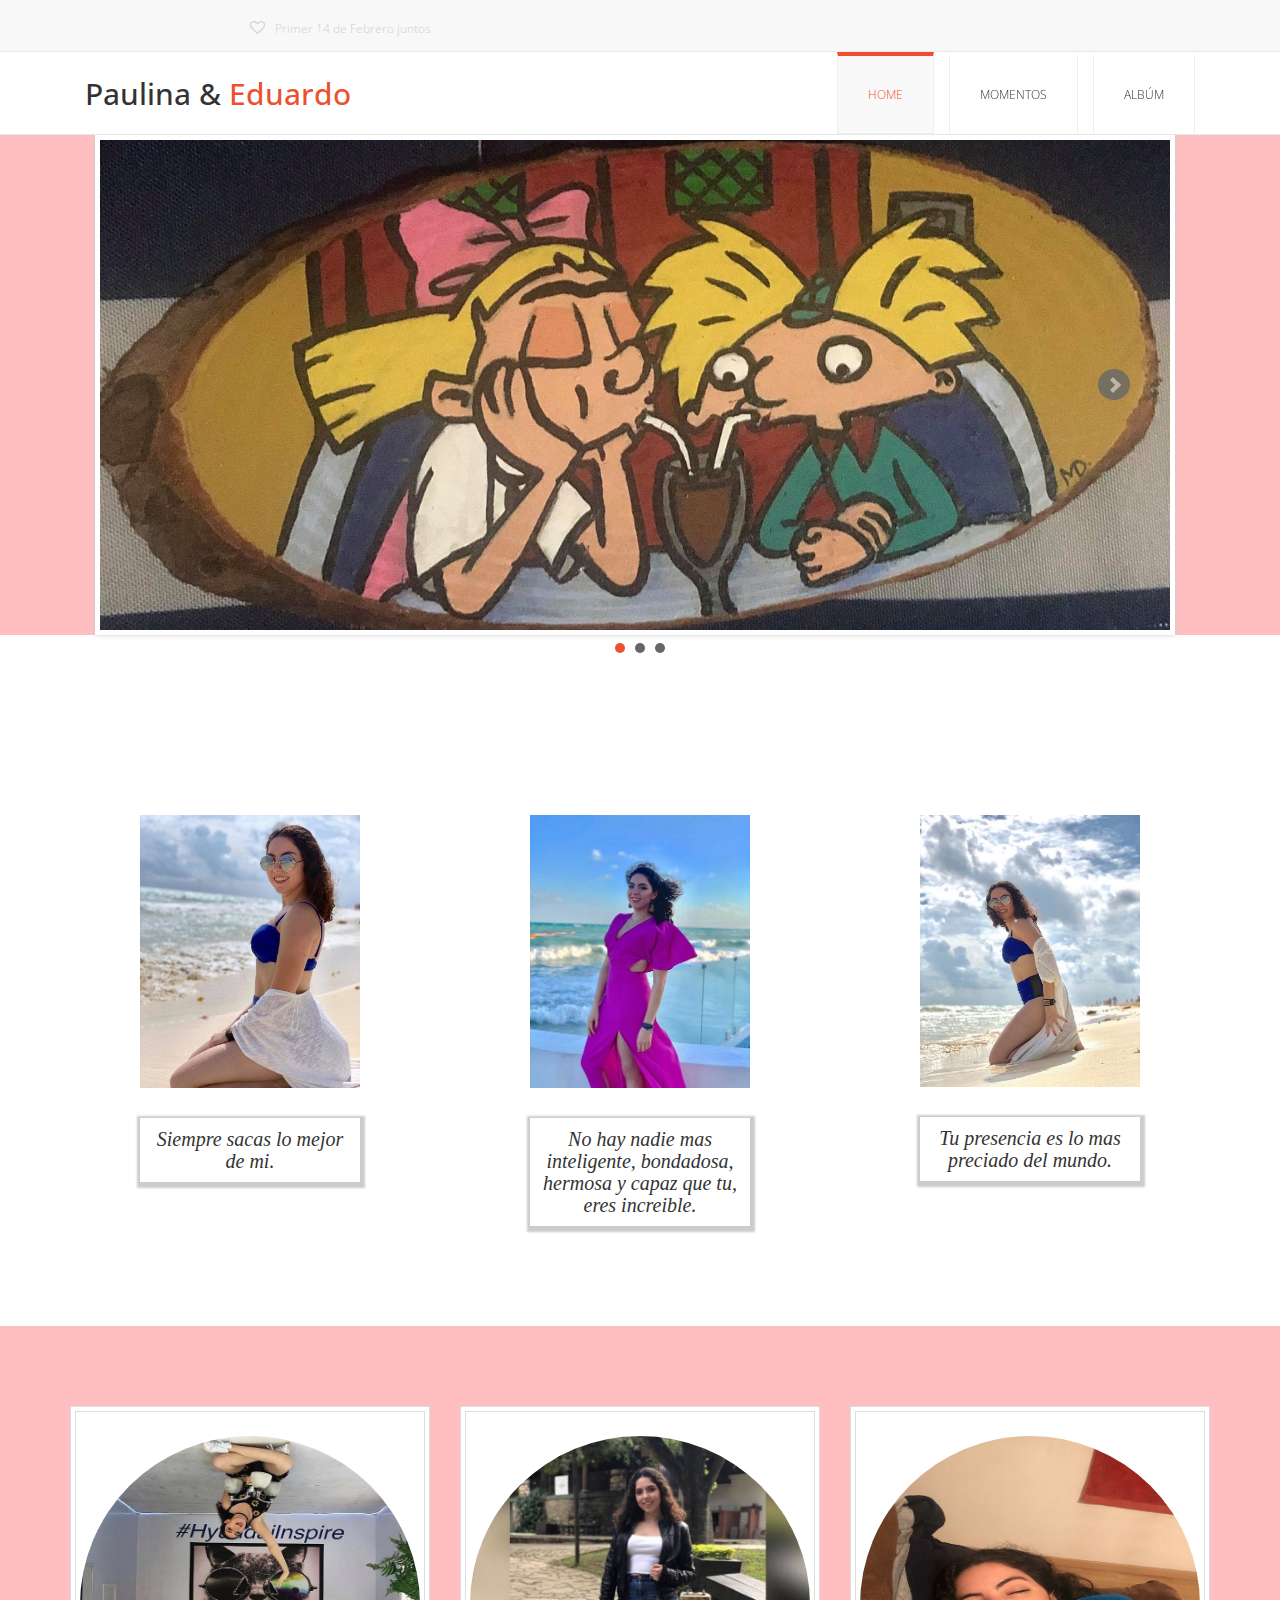
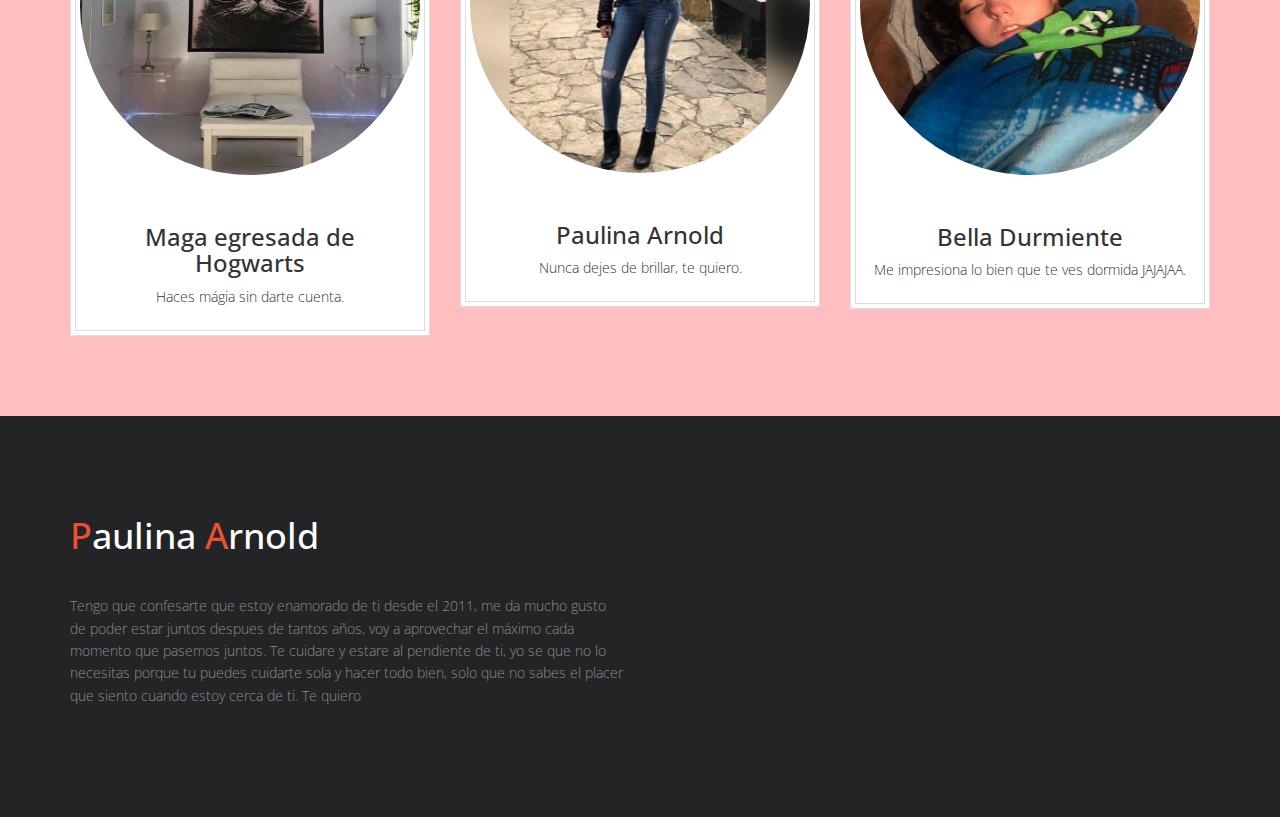
==== index.html @ 7b1d1369 "commited" ====
<!DOCTYPE html>
<html lang="en">

<head>
  <meta charset="utf-8">
  <meta http-equiv="X-UA-Compatible" content="IE=edge">
  <meta name="viewport" content="width=device-width, initial-scale=1">
  <title>Home</title>

  <!-- Bootstrap -->
  <link href="css/bootstrap.min.css" rel="stylesheet">
  <link rel="stylesheet" href="css/font-awesome.min.css">
  <link rel="stylesheet" href="css/jquery.bxslider.css">
  <link rel="stylesheet" type="text/css" href="css/isotope.css" media="screen" />
  <link rel="stylesheet" href="css/animate.css">
  <link rel="stylesheet" href="js/fancybox/jquery.fancybox.css" type="text/css" media="screen" />
  <link href="css/style.css" rel="stylesheet">
</head>

<body>
  <header>
    <nav div class="navbar navbar-default navbar-static-top" role="navigation">
      <div class="container">
        <ul class="social-network">
        
        </ul>
        <ul class="info">
        <br>
          <li><a href="#"><i class="fa fa-heart-o fa-3x"></i>Primer 14 de Febrero juntos</a></li>
        </ul>
      </div>
    </nav>

    <nav class="navbar navbar-default navbar-static-top" role="navigation">
      <div class="navigation">
        <div class="container">
          <div class="navbar-header">
            <div class="navbar-brand">
              <a href="index.html"><h1>Paulina &<span> Eduardo</span></h1></a>
            </div>
          </div>

          <div class="navbar-collapse collapse">
            <div class="menu">
              <ul class="nav nav-tabs" role="tablist">
                <li role="presentation"><a href="index.html" class="active">Home</a></li>
                <li role="presentation"><a href="momentos.html">Momentos</a></li>
                <li role="presentation"><a href="album.html">Albúm</a></li>
              </ul>
            </div>
          </div>
        </div>
      </div>
    </nav>
  </header>

  <div style="background-color: #FFBFC1">
    <div class="slider">
      <div class="img-responsive">
        <ul class="bxslider">
          <li><img src="PAULINA2019/29.jpg" alt="" height="500px" width="70%" /></li>
          <li><img src="PAULINA2019/23.jpg" alt="" height="500px" width="70%" /></li>
          <li><img src="PAULINA2019/5.jpg" alt="" height="500px" width="70%"/></li>
        </ul>
      </div>
    </div>
  </div>

  <div class="container">
    <div class="row">
      <div class="col-md-4">
        <div class="wow bounceIn" data-wow-offset="0" data-wow-delay="0.5s">
          <div class="align-center">
            <div class="icon">
              <img src="PAULINA2019/14.jpg" height="100%" width="100%">
            </div>
            <h4 style="font-family: times; font-size: 20px; font-style: italic;">
              Siempre sacas lo mejor de mi.
            </h4>
          </div>
        </div>
      </div>
      <div class="col-md-4">
        <div class="wow bounceIn" data-wow-offset="0" data-wow-delay="1.0s">
          <div class="align-center">
            <div class="icon">
              <img src="PAULINA2019/13.jpg" height="100%" width="100%">
            </div>
            <h4 style="font-family: times; font-size: 20px; font-style: italic;">
              No hay nadie mas inteligente, bondadosa, hermosa y capaz que tu, eres increible.
            </h4>
          </div>
        </div>
      </div>
      <div class="col-md-4">
        <div class="wow bounceIn" data-wow-offset="0" data-wow-delay="1.5s">
          <div class="align-center">
            <div class="icon">
              <img src="PAULINA2019/9.jpg" height="100%" width="100%">
            </div>
            <h4 style="font-family: times; font-size: 20px; font-style: italic;">
              Tu presencia es lo mas preciado del mundo.
            </h4>
          </div>
        </div>
      </div>
    </div>
  </div>


  <div class="box"  style="background-color: #FFBFC1">
    <div class="container">
      <div class="row">
        <div class="col-md-4">
          <div class="thumbnail">
            <div class="img-thumbnail">
              <img src="PAULINA2019/27.jpg" alt="" height="100%" width="100%">
              <div class="caption">
                <h3>Maga egresada de Hogwarts</h3>
                <p>Haces mágia sin darte cuenta.</p>
              </div>
            </div>
          </div>
        </div>
        <div class="col-md-4">
          <div class="thumbnail">
            <div class="img-thumbnail">
              <img src="PAULINA2019/25.jpg" alt="" height="100%" width="100%">
              <div class="caption">
                <h3>Paulina Arnold</h3>
                <p>Nunca dejes de brillar, te quiero.</p>
              </div>
            </div>
          </div>
        </div>
        <div class="col-md-4">
          <div class="thumbnail">
            <div class="img-thumbnail">
              <img src="PAULINA2019/31.jpg" alt="" height="100%" width="100%">
              <div class="caption">
                <h3>Bella Durmiente</h3>
                <p>Me impresiona lo bien que te ves dormida JAJAJAA.</p>
              </div>
            </div>
          </div>
        </div>
      </div>
    </div>
  </div>

  <footer>
    <div class="inner-footer">
      <div class="container">
        <div class="row">
          <div class="col-md-6 f-about">
            <a href="index.html"><h1><span>P</span>aulina <span>A</span>rnold</h1></a>
            <p>Tengo que confesarte que estoy enamorado de ti desde el 2011, me da mucho gusto de poder estar juntos despues
            de tantos años, voy a aprovechar el máximo cada momento que pasemos juntos. Te cuidare y estare al pendiente de ti,
            yo se que no lo necesitas porque tu puedes cuidarte sola y hacer todo bien, solo que no sabes el placer que siento
            cuando estoy cerca de ti. Te quiero</p>
          </div>
        </div>
      </div>
    </div>
  </footer>


  <!-- jQuery (necessary for Bootstrap's JavaScript plugins) -->
  <script src="js/jquery-2.1.1.min.js"></script>
  <!-- Include all compiled plugins (below), or include individual files as needed -->
  <script src="js/bootstrap.min.js"></script>
  <script src="js/wow.min.js"></script>
  <script src="js/fancybox/jquery.fancybox.pack.js"></script>
  <script src="js/jquery.easing.1.3.js"></script>
  <script src="js/jquery.bxslider.min.js"></script>
  <script src="js/functions.js"></script>
  <script>
    wow = new WOW({}).init();
  </script>

</body>

</html>
---- css/isotope.css ----
/* Start: Recommended Isotope styles */

/**** Isotope Filtering ****/

.isotope-item {
  z-index: 2;
}

.isotope-hidden.isotope-item {
  pointer-events: none;
  z-index: 1;
}

/**** Isotope CSS3 transitions ****/

.isotope,
.isotope .isotope-item {
  -webkit-transition-duration: 0.8s;
     -moz-transition-duration: 0.8s;
      -ms-transition-duration: 0.8s;
       -o-transition-duration: 0.8s;
          transition-duration: 0.8s;
}

.isotope {
  -webkit-transition-property: height, width;
     -moz-transition-property: height, width;
      -ms-transition-property: height, width;
       -o-transition-property: height, width;
          transition-property: height, width;
}

.isotope .isotope-item {
  -webkit-transition-property: -webkit-transform, opacity;
     -moz-transition-property:    -moz-transform, opacity;
      -ms-transition-property:     -ms-transform, opacity;
       -o-transition-property:         top, left, opacity;
          transition-property:         transform, opacity;
}

/**** disabling Isotope CSS3 transitions ****/

.isotope.no-transition,
.isotope.no-transition .isotope-item,
.isotope .isotope-item.no-transition {
  -webkit-transition-duration: 0s;
     -moz-transition-duration: 0s;
      -ms-transition-duration: 0s;
       -o-transition-duration: 0s;
          transition-duration: 0s;
}

/* End: Recommended Isotope styles */



/* disable CSS transitions for containers with infinite scrolling*/
.isotope.infinite-scrolling {
  -webkit-transition: none;
     -moz-transition: none;
      -ms-transition: none;
       -o-transition: none;
          transition: none;
}



/**** Isotope styles ****/

/* required for containers to inherit vertical size from window */
/*html,
body {
  height: 100%;
}*/

#container {
  border: 1px solid #666;
  padding: 5px;
  margin-bottom: 20px;
}

.element {
  width: 110px;
  height: 110px;
  margin: 5px;
  float: left;
  overflow: hidden;
  position: relative;
  background: #888;
  color: #222;
  -webkit-border-top-right-radius: 1.2em;
      -moz-border-radius-topright: 1.2em;
          border-top-right-radius: 1.2em;
}

.element.alkali          { background: #F00; background: hsl(   0, 100%, 50%); }
.element.alkaline-earth  { background: #F80; background: hsl(  36, 100%, 50%); }
.element.lanthanoid      { background: #FF0; background: hsl(  72, 100%, 50%); }
.element.actinoid        { background: #0F0; background: hsl( 108, 100%, 50%); }
.element.transition      { background: #0F8; background: hsl( 144, 100%, 50%); }
.element.post-transition { background: #0FF; background: hsl( 180, 100%, 50%); }
.element.metalloid       { background: #08F; background: hsl( 216, 100%, 50%); }
.element.other.nonmetal  { background: #00F; background: hsl( 252, 100%, 50%); }
.element.halogen         { background: #F0F; background: hsl( 288, 100%, 50%); }
.element.noble-gas       { background: #F08; background: hsl( 324, 100%, 50%); }


.element * {
  position: absolute;
  margin: 0;
}

.element .symbol {
  left: 0.2em;
  top: 0.4em;
  font-size: 3.8em;
  line-height: 1.0em;
  color: #FFF;
}
.element.large .symbol {
  font-size: 4.5em;
}

.element.fake .symbol {
  color: #000;
}

.element .name {
  left: 0.5em;
  bottom: 1.6em;
  font-size: 1.05em;
}

.element .weight {
  font-size: 0.9em;
  left: 0.5em;
  bottom: 0.5em;
}

.element .number {
  font-size: 1.25em;
  font-weight: bold;
  color: hsla(0,0%,0%,.5);
  right: 0.5em;
  top: 0.5em;
}

.variable-sizes .element.width2 { width: 230px; }

.variable-sizes .element.height2 { height: 230px; }

.variable-sizes .element.width2.height2 {
  font-size: 2.0em;
}

.element.large,
.variable-sizes .element.large,
.variable-sizes .element.large.width2.height2 {
  font-size: 3.0em;
  width: 350px;
  height: 350px;
  z-index: 100;
}

.clickable .element:hover {
  cursor: pointer;
}

.clickable .element:hover h3 {
  text-shadow:
    0 0 10px white,
    0 0 10px white
  ;
}

.clickable .element:hover h2 {
  color: white;
}
---- css/style.css ----
/*
    Theme Name: Dewi
    Theme URL: https://bootstrapmade.com/dewi-free-multi-purpose-html-template/
    Author: BootstrapMade
    Author URL: https://bootstrapmade.com
*/
/* ==== Google font ==== */
@import url(https://fonts.googleapis.com/css?family=Open+Sans:400,300,700,600);

@import url('font-awesome.css');
/* ==== overwrite bootstrap standard ==== */
@import url('overwrite.css');
@import url('animate.css');



body {
	font-family:'Open Sans', Arial, sans-serif;
	font-size:14px;
	font-weight:300;
	line-height:1.6em;
	color:#333;
	background-color:#fff;
}

hi,h2,h3,h4,h5,h6 {
	color:#333;
	line-height:1.1em;
}

p {
	color:#333;
}
a {
    text-decoration:none;
    transition: all 0.1s ease-in-out;
    -moz-transition: all 0.1s ease-in-out;
    -webkit-transition: all 0.1s ease-in-out;
    -o-transition: all 0.1s ease-in-out;
    outline: none;
	color:#333;
}
a:hover {
  text-decoration: none;
  color:#eee;	
}

ul.social-network {
	font-size: 16px;
	list-style:none;
	margin-top:10px;
	padding:10px;
	transition: all 0.3s ease-in-out;
  -moz-transition: all 0.3s ease-in-out;
  -webkit-transition: all 0.3s ease-in-out;
  -o-transition: all 0.3s ease-in-out;
}

ul.social-network li {
	display:inline;
	margin: 0 5px;	
}
ul.social-network li a {	
	color:#d0d0d0;
	
}
.social-network li:hover .fa-twitter {
  color: #00abf0;
}
.social-network li:hover .fa-facebook {
  color: #39579a;
}
.social-network li:hover .fa-google-plus {
  color: #eb8984;
}
.social-network li:hover .fa-pinterest {
  color: #c9171e;
  
}
.social-network li:hover .fa-linkedin {
  color: #0077b5;
  
}
.info {
  float: left;
  margin-top: -45px;
   margin-left: 110px;
}

.info li {
  display: inline-block;
  margin-left: 30px;
}

.info i {
  color: #d0d0d0;
  font-size: 15px;
  margin-right: 10px;
}

.info a {
  color: #d0d0d0;
  font-size: 12px; 
}

.info a:hover {
  color: #ED502E;
}

.info p {
  color: #d0d0d0;
  font-size: 12px;
  margin: 0;
}

/*===========================
  Menu and Navigation
============================ */
.navigation  {
  background-color:#fff;
  padding:0;

}

.navbar-brand h1 {
	margin-top:-10px;
	float: left;	
	font-size: 30px;	
	color:#333;	
	
}
.navbar-brand h1 span {
	color: #ED502E;
}

.menu {
	font-size:12px;
	float:right;
	text-transform:uppercase;
	font-weight:300;	
}

.menu ul.nav-tabs li {
	color:#000;	
}

.nav-tabs {
  border-bottom: 0;
}
.nav-tabs > li {
  float: left;
  margin-bottom: 0;
}
.nav-tabs > li > a {	
	margin-top:-20px;
	margin-right:15px;
	line-height: 1.42857143;
	border-color: #fff #eee #fff;
	border-top: 4px solid transparent;
	border-radius:0;
	color:#333;
	padding:30px;
}

.nav-tabs > li > a:hover {	
  border-color: #ED502E #eee #eee;
  color: #ED502E;
  border-radius:0;
  background-color:#f9f9f9; 
  transition: all 0.3s ease-in-out;
  -moz-transition: all 0.3s ease-in-out;
  -webkit-transition: all 0.3s ease-in-out;
  -o-transition: all 0.3s ease-in-out;
}
.nav-tabs > li > a.active {
	border-color: #ED502E #eee #eee;
  color: #ED502E;
  border-radius:0;
  background-color:#f9f9f9; 
  transition: all 0.3s ease-in-out;
  -moz-transition: all 0.3s ease-in-out;
  -webkit-transition: all 0.3s ease-in-out;
  -o-transition: all 0.3s ease-in-out;
}
.slider {
	margin-top:-20px;
	margin-left:100px;
	margin-right:100px;
}

.slider img {
    width: 100%;
}

.align-center {
	text-align:center;
	background-color:#fff;
	color:#000;
	padding:70px;
	margin-top:20px;
	margin-bottom:20px;	
}
.align-center  h4 {
	padding:10px;
	-webkit-box-shadow: 1px 2px 2px 4px rgba(204,204,204,1);
-moz-box-shadow: 1px 2px 2px 4px rgba(204,204,204,1);
box-shadow: 1px 2px 2px 4px rgba(204,204,204,1);
}
.align-center  p {
	margin-top:10px;
	margin-bottom:30px;
}
.align-center:hover {
	-webkit-box-shadow: 1px 2px 2px 4px rgba(204,204,204,1);
-moz-box-shadow: 1px 2px 2px 4px rgba(204,204,204,1);
box-shadow: 1px 2px 2px 4px rgba(204,204,204,1);
}
.icon {
	margin-top:30px;
	margin-bottom:30px;
	color:#ED502E;
}

.ficon i {
	color:#ED502E;
}
.ficon a {
	color:#333;
}
.ficon a:hover {
	color:#eee;
}
.btn {
	color:#333;
  display: inline-block;
  padding: 10px 20px;
  margin-bottom: 0;
  font-size: 14px;
  font-weight: normal;
  line-height: 1.42857143;
  text-align: center;
  white-space: nowrap;
  vertical-align: middle;
  -ms-touch-action: manipulation;
      touch-action: manipulation;
  cursor: pointer;
  -webkit-user-select: none;
     -moz-user-select: none;
      -ms-user-select: none;
          user-select: none;
  background-image: none;
  border: 1px solid transparent;
  border-radius: 0;
}

.btn:hover {
  color: #fff;
  text-decoration: none;
  background-color: #ED502E;
  transition: all 0.3s ease-in-out;
  -moz-transition: all 0.3s ease-in-out;
  -webkit-transition: all 0.3s ease-in-out;
  -o-transition: all 0.3s ease-in-out;
}

.btn-default {
  color: #fff;
  background-color: #fff;
  border-color: #ccc;
}

.thumbnail {
  display: block;
  padding: 4px;
  margin-bottom: 20px;
  line-height: 1.42857143;
  background-color: #fff;
  border: 1px solid #ddd;
  border-radius: 0;
  text-align:center;
  -webkit-transition: border .2s ease-in-out;
       -o-transition: border .2s ease-in-out;
          transition: border .2s ease-in-out;
}
.img-thumbnail {
  display: inline-block;
  max-width: 100%;
  height: auto;
  padding: 4px;
  line-height: 1.42857143;
  background-color: #fff;
  border: 1px solid #ddd;
  border-radius: 0;
  -webkit-transition: all .2s ease-in-out;
       -o-transition: all .2s ease-in-out;
          transition: all .2s ease-in-out;
}
.img-thumbnail img {
	margin-top:20px;
	margin-bottom:20px;	
	border-radius:50%
}

.box {	
	background-color:#f9f9f9;
	padding-top:80px;
	padding-bottom:60px;
	
}
.caption {
	text-align:center;
}
.caption a {
	margin-top:20px;
	margin-bottom:20px;
	color:#333;
}

.jumbotron {
	text-align:center;
	margin-bottom:-5px;	
	background-color:#fff;	
}
.jumbotron p {
	margin-top:30px;
}
.jumbotron span{
	color:#ED502E;
}
.jumbotron .btn-primary {
  color: #fff;
  border-color: #ccc;
  font-size:16px;
  text-transform:uppercase;
  margin-top:20px;
  background-color:#ED502E;
}
.jumbotron .btn-primary:hover {
  color:#333;
  background-color:#f9f9f9;
}

.jumbotron h2 {
	margin-top:-68px;
	margin-bottom:-60px;
   color:#ED502E;
   background-color:#e9e9e9;
   padding: 50px;
   padding-bottom:70px;
   font-size:40px;
  
}
/*===========================
  Services
============================ */

.our-services {	
	padding-top:50px;
	padding-bottom:50px;
	background-color:#f9f9f9;
}
.services  {
	text-align:center;	
}
.services p {
	margin-bottom:30px;
	margin-top:30px;
	color:#090909;
}
.icons i {
	padding:50px;
	border-radius:50%;
	color:#ED502E;
	background-color:#fff;
	border-color:#ccc;
	margin-top:30px;
	margin-bottom:30px;
	box-shadow: 0 0 0 8px rgba(255,255,255,1);
	-webkit-transition: background 0.2s, color 0.2s;
	-moz-transition: background 0.2s, color 0.2s;
	transition: background 0.2s, color 0.2s;
}
.icons i:hover {
	background-color:#ED502E;
	color: #fff;
}

/*===========================
  Blog
============================ */
.blog {
	padding-top:30px;
	padding-bottom:50px;
	background-color:#f9f9f9;
}
.page-header h5 {
	margin-bottom:30px;
}

.page-header p {
	margin-top:10px;
}
.blog .ficon {
	text-align:center;
	margin-bottom:30px;
	margin-top:20px;
	
}
.blog .ficon a:hover {
	color:#ED502E;
}
.recents {
	margin-top:110px;
	
}
.recent-post ul.recent {
	list-style:none;
	margin:0;
	margin-left: 0;
	padding-left:0;
	
}
.recent-post ul.recent li {
	margin:0 5px 15px 0;
	
}
.recent-post ul.recent li a {
	background:#eee;
	color:#333;
	padding:5px 10px;
}
.recent-post ul.recent li a:hover {
	text-decoration:none;
	color:#fff;
	background-color:#ED502E;
}
.pager li > a:hover,
.pager li > a:focus {
  text-decoration: none;
  background-color: #ED502E;
}
.list-group-item {
  position: relative;
  display: block;
  padding: 10px 15px;
  background-color: #fff;
  border: 1px solid #eee;
  color:#333;
}
.list-group-item a:hover {
  color:#ED502E;
  margin-left:5px;
}
.list-group-item > .badge {
  float: right;
  border-radius:0;
  background-color:#fff;
  color:#333;
}

/*===========================
  Portfolio
============================ */
#section-works {
	margin-top:-5px;
	margin-bottom:50px;
	background-color:#f9f9f9;
	padding-top:50px;
	padding-bottom:50px;
}

nav#filter a {
	background-color: #fff;
	color:#333;
}
nav#filter a:hover, nav#filter a.current {
	background-color: #ED502E;
	color:#fff;
}

/* ------- */

.isotopeWrapper article{
    margin-bottom: 30px;
}

#portfolio img  {
	width:100%;
	
}

#portfolio article p {
	margin-bottom:1.45em;/*set next row on the baseline*/
}
nav#filter {
	margin-bottom:1.5em;
}

nav#filter li {
	display:inline-block;
	margin:0 0 0 5px;
}
nav#filter a {
	padding: 4px 12px;
	line-height: 20px;
	text-decoration: none;
}


.portfolio-items article img {width:100%;} 

.portfolio-item {
	display: block;
	position: relative;
	-webkit-transition: all 0.2s ease-in-out;
	-moz-transition: all 0.2s ease-in-out;
	-o-transition: all 0.2s ease-in-out;
	transition: all 0.2s ease-in-out;
}
.portfolio-item img {
	-webkit-transition: all 300ms linear;
	-moz-transition: all 300ms linear;
	-o-transition: all 300ms linear;
	-ms-transition: all 300ms linear;
	transition: all 300ms linear;
	background: #fff;
	opacity:0.5;	
}

.portfolio-item .portfolio-desc {
    display: block;
    opacity: 0;
    position: absolute;
    width: 100%;
	left: 0;
	top: 0;
	color: rgba(220, 220, 220, 0.7);
}
.portfolio-item:hover .portfolio-desc {
	padding-top: 20%;
	height: 100%;
    transition: all 200ms ease-in-out 0s;
	opacity: 1;
}

.portfolio-item .portfolio-desc a {
	color: #ED502E;
}
.portfolio-item .portfolio-desc a:hover {
	/*text-shadow: 2px 2px 1px rgba(0, 0, 0, 0.7);*/
	text-decoration: none;
}
.portfolio-item .portfolio-desc .folio-info {
	top:-20px;	
	padding: 30px;
	height: 0;
    opacity: 0;
    position: relative;
}
.portfolio-item:hover .folio-info{
	height: 100%;
    opacity: 0.8;
    transition: all 500ms ease-in-out 0s;
	top:-10px;
}


.portfolio-item .portfolio-desc .folio-info h5 {
	text-transform: uppercase;
	
}
.portfolio-item .portfolio-desc .folio-info p {
	
	font-size: 12px;
}
/* --- contact-area --- */
.contact-area  {
	margin-top:60px;
	margin-bottom:30px;
}

button.btn-default {
	margin-top:10px;
	margin-bottom:30px;
	background-color:#fff;
	color:#333;
}
button.btn-default:hover {
	background-color:#ED502E;
	color:#fff;
}
textarea.form-control {
	border-radius:0;

}

.validation {
    color: red;
    display:none;
    margin: 0 0 20px;
    font-weight:400;
    font-size:13px;
}

#sendmessage {
    color: green;
    border:1px solid green;
    display:none;
    text-align:center;
    padding:15px;
    font-weight:600;
    margin-bottom:15px;
}

#errormessage {
    color: red;
    display:none;
    border:1px solid red;
    text-align:center;
    padding:15px;
    font-weight:600;
    margin-bottom:15px;
}

#sendmessage.show, #errormessage.show, .show {
	display:block;
}


/* --- Map --- */
.map{
	position:relative;
	margin-top:18px;	
}

/* google map */
#google-map{
    position:relative;
    height: 400px;
}

/*=========================
  Footer
 ================= */

footer {
  background: #232425;
}

.inner-footer {
  padding: 100px 0;
}
.inner-footer  ul li,a  {
	 list-style:none;
}
.widgetheading {
  font-size: 24px;
  color: #fff;
  font-weight: 100;
  margin-top: 0;
  margin-bottom: 40px;
  
}
.f-about a h1 {
	margin-top: 0;
	margin-bottom: 40px;
	color: #fff;
	
}
.f-about a h1 span {
	color: #ED502E;
	
}
.f-about p {
  font-size: 14px;
  color: #8a8d94;
}
.l-posts h3 {
	margin-left:40px;
}
.l-posts li a {
  font-size: 14px;
  color: #8a8d94;
  margin: 0;
  font-weight: 300;
  border-bottom: 1px solid #2c2d2e;
  padding-bottom: 10px;
  margin-bottom: 10px;
  display: block;
}

.l-posts li a:hover  {
  color: #fff;
}

.f-contact p {
  font-size: 14px;
  color: #8a8d94;
  margin: 0;
  
  font-weight: 300;
  margin-bottom: 15px;
}

.f-contact i {
  color: #56595f;
  font-size: 16px;
  margin-right: 10px;
}

.f-contact a:hover p{
  color: #fff;
}
.last-div {
    background: #1f2021;
    padding: 20px 0;
    position: relative;
}

.copyright {
    font-size: 14px;
    color: #8a8d94;
    margin: 0;
    
    font-weight: 300;
    float: left;
}
.copyright a{
    color: #8a8d94;
}
.copyright a:hover {
    text-decoration: underline;
    color: #ED502E;
}

.foot-nav {
    float: right;
	margin-right:20px;
}

.foot-nav li {
    display: inline;
	margin-right:20px;
}

.foot-nav li:after {
    content: "";
    padding-left: 7px;
    margin-right: 7px;
}

.foot-nav li:last-child:after {
	display: none;
}

.foot-nav a {
	font-size: 14px;
	color: #8a8d94;
	margin: 0;
	font-weight: 300;
}

.foot-nav a:hover {
    color: #ED502E;
}

a.scrollup{
    color:#fff;
	height:40px;
	width:40px;
	font-size:22px;
	line-height:40px;
	text-align:center;
	text-decoration:none;
	position:fixed;
	bottom:20px;
	right:40px;	
	opacity:0,5;
	border-radius:50%;
	z-index:999;
}
a.scrollup:hover{
	opacity:1;
	background-color:#ED502E;
	color:#fff;;	
}


/* ========================================
Media queries
========================================= */
/* Small devices (tablets, 768px and up) */

@media (min-width: @screen-sm-min) { 

	.img-thumbnail img {
		margin-right:30px;
		
	}






 }
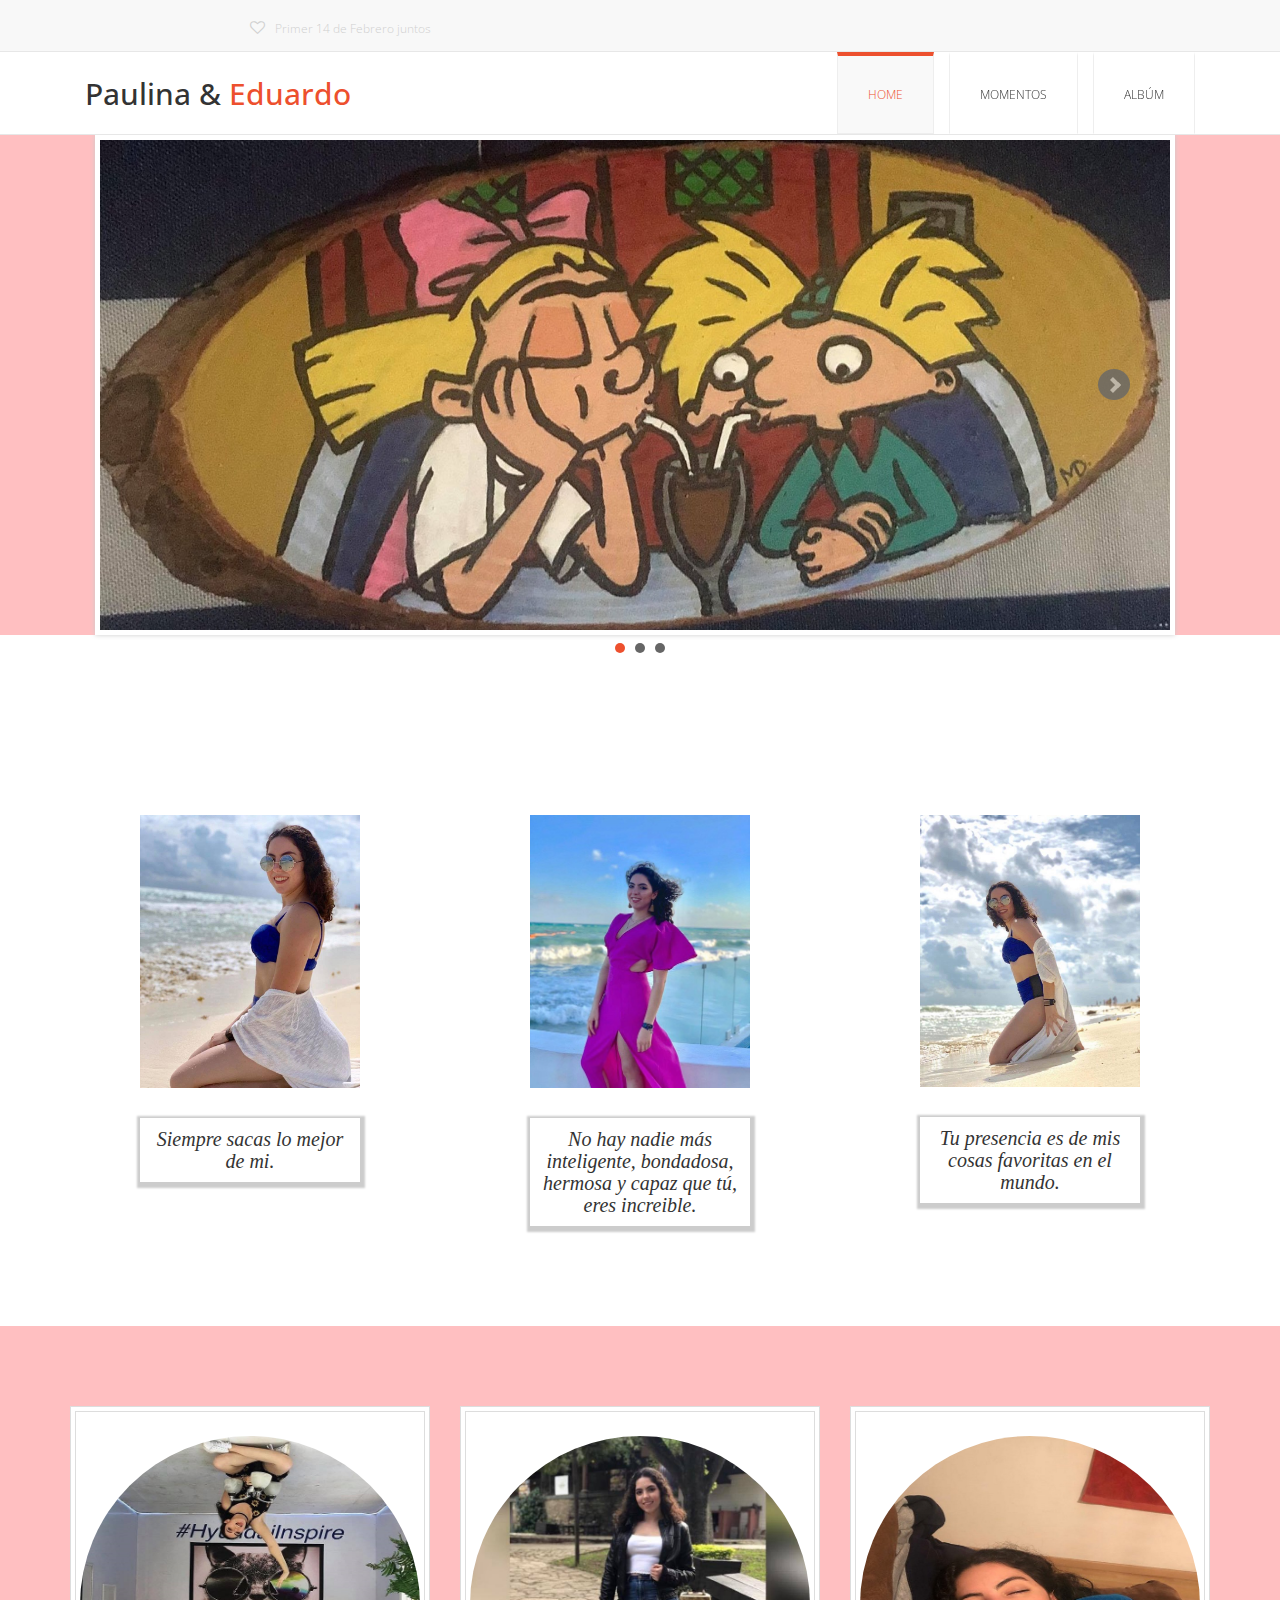
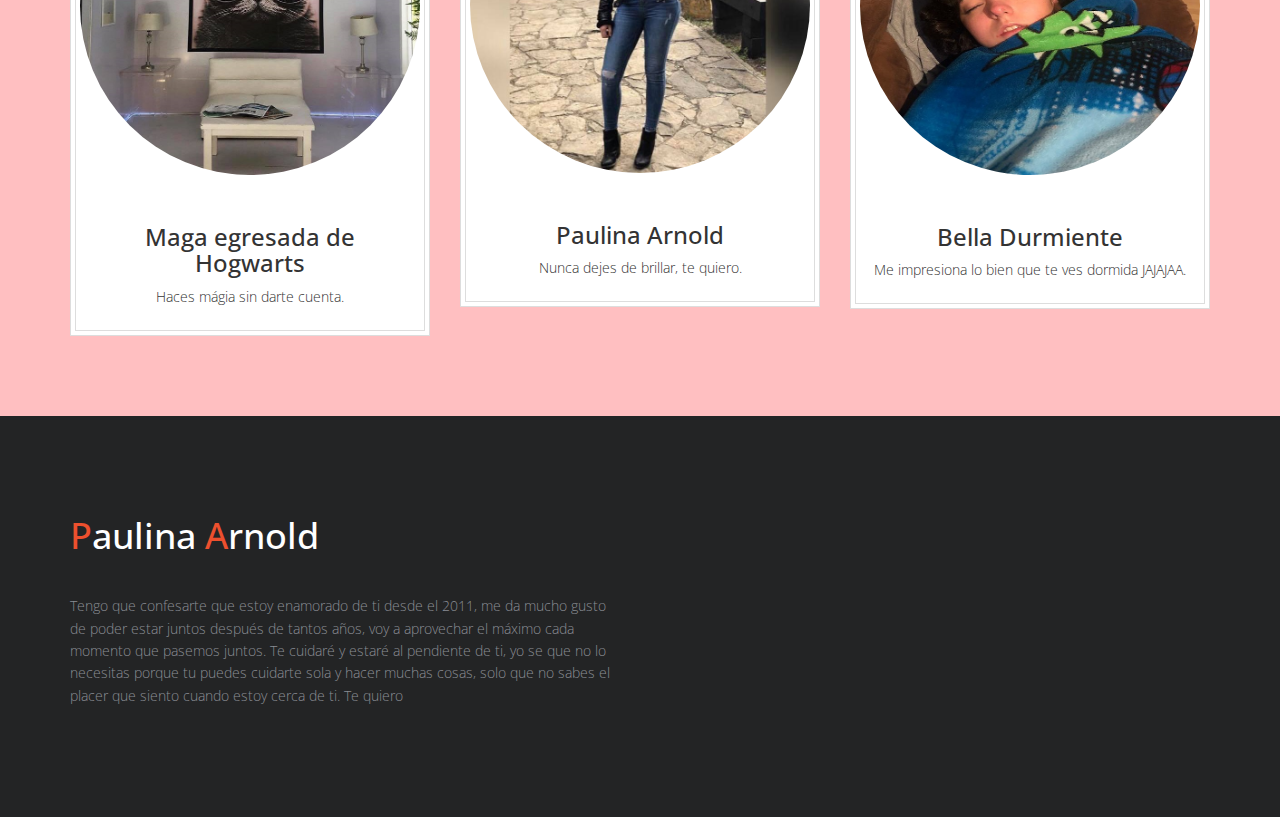
==== commit dbe1f4e6: "e" ====
--- a/index.html
+++ b/index.html
@@ -87,7 +87,7 @@
               <img src="PAULINA2019/13.jpg" height="100%" width="100%">
             </div>
             <h4 style="font-family: times; font-size: 20px; font-style: italic;">
-              No hay nadie mas inteligente, bondadosa, hermosa y capaz que tu, eres increible.
+              No hay nadie más inteligente, bondadosa, hermosa y capaz que tú, eres increible.
             </h4>
           </div>
         </div>
@@ -99,7 +99,7 @@
               <img src="PAULINA2019/9.jpg" height="100%" width="100%">
             </div>
             <h4 style="font-family: times; font-size: 20px; font-style: italic;">
-              Tu presencia es lo mas preciado del mundo.
+              Tu presencia es de mis cosas favoritas en el mundo.
             </h4>
           </div>
         </div>
@@ -154,9 +154,9 @@
         <div class="row">
           <div class="col-md-6 f-about">
             <a href="index.html"><h1><span>P</span>aulina <span>A</span>rnold</h1></a>
-            <p>Tengo que confesarte que estoy enamorado de ti desde el 2011, me da mucho gusto de poder estar juntos despues
-            de tantos años, voy a aprovechar el máximo cada momento que pasemos juntos. Te cuidare y estare al pendiente de ti,
-            yo se que no lo necesitas porque tu puedes cuidarte sola y hacer todo bien, solo que no sabes el placer que siento
+            <p>Tengo que confesarte que estoy enamorado de ti desde el 2011, me da mucho gusto de poder estar juntos después
+            de tantos años, voy a aprovechar el máximo cada momento que pasemos juntos. Te cuidaré y estaré al pendiente de ti,
+            yo se que no lo necesitas porque tu puedes cuidarte sola y hacer muchas cosas, solo que no sabes el placer que siento
             cuando estoy cerca de ti. Te quiero</p>
           </div>
         </div>
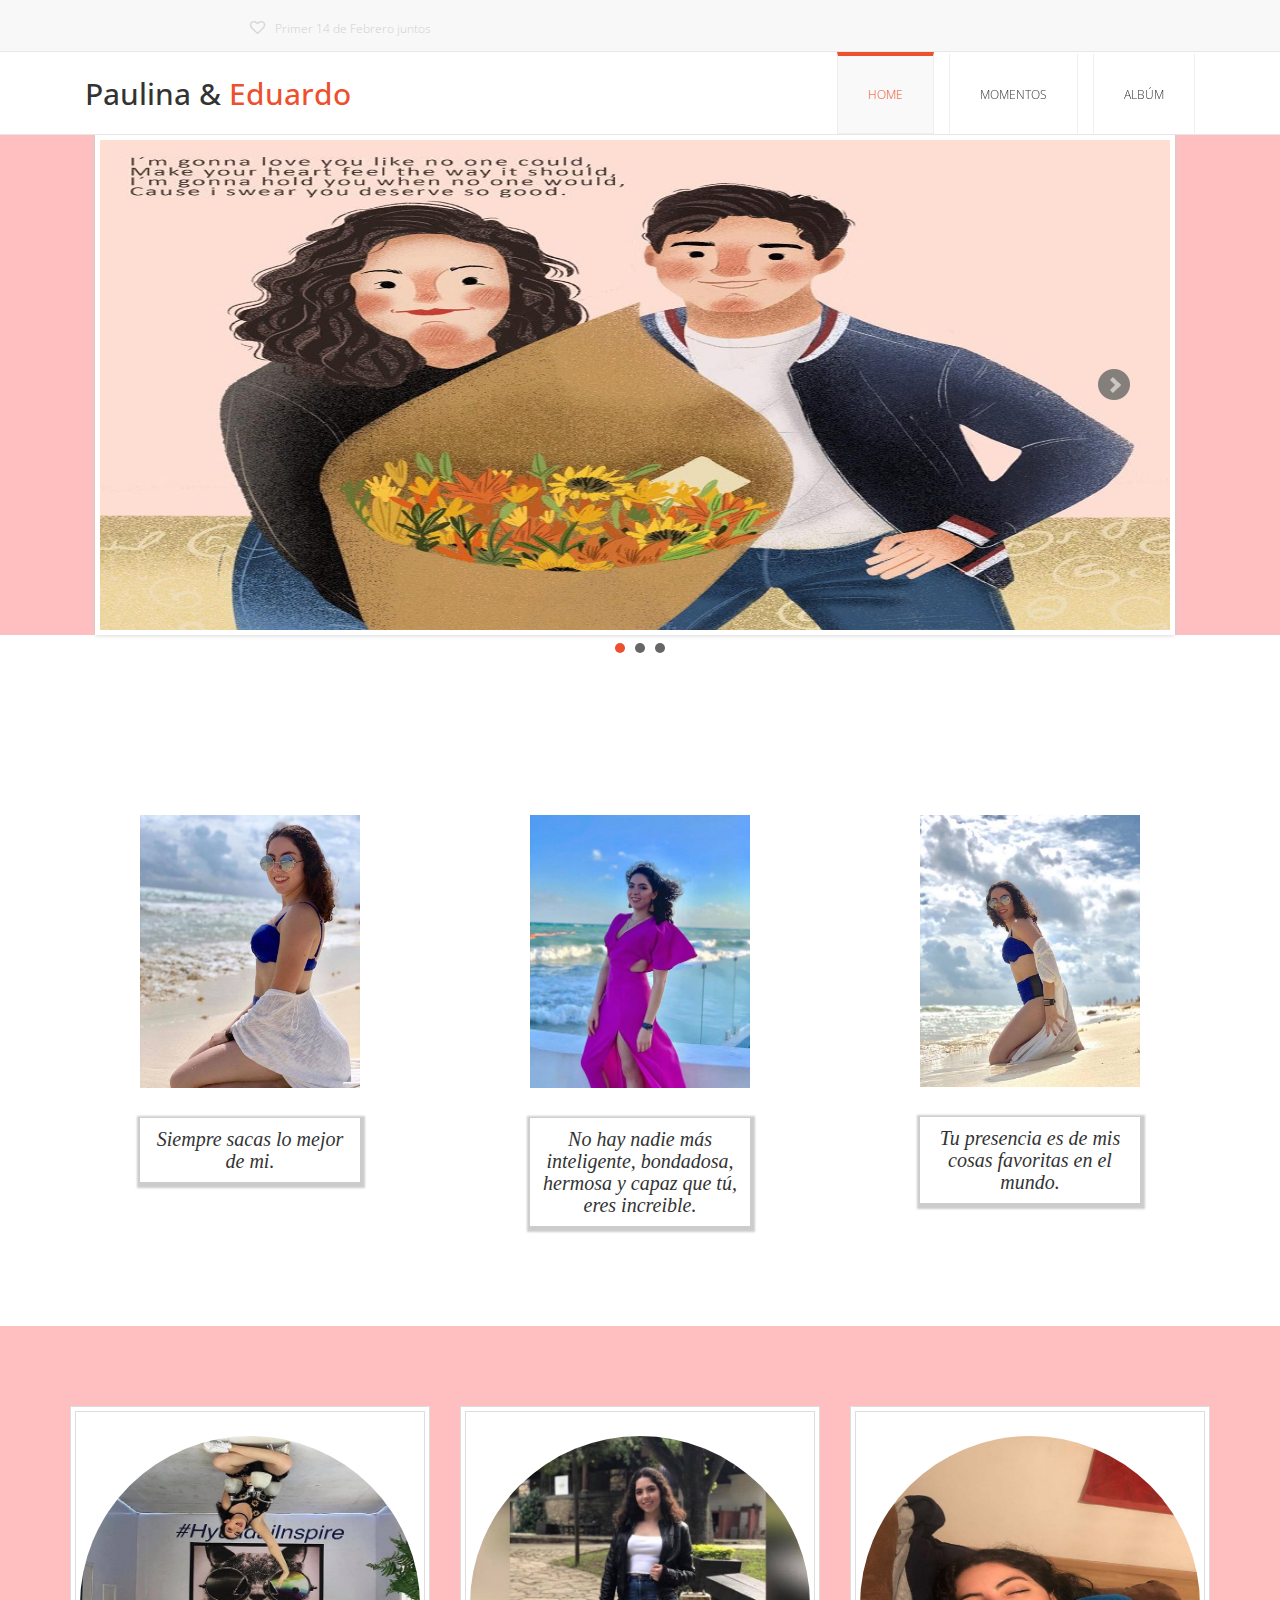
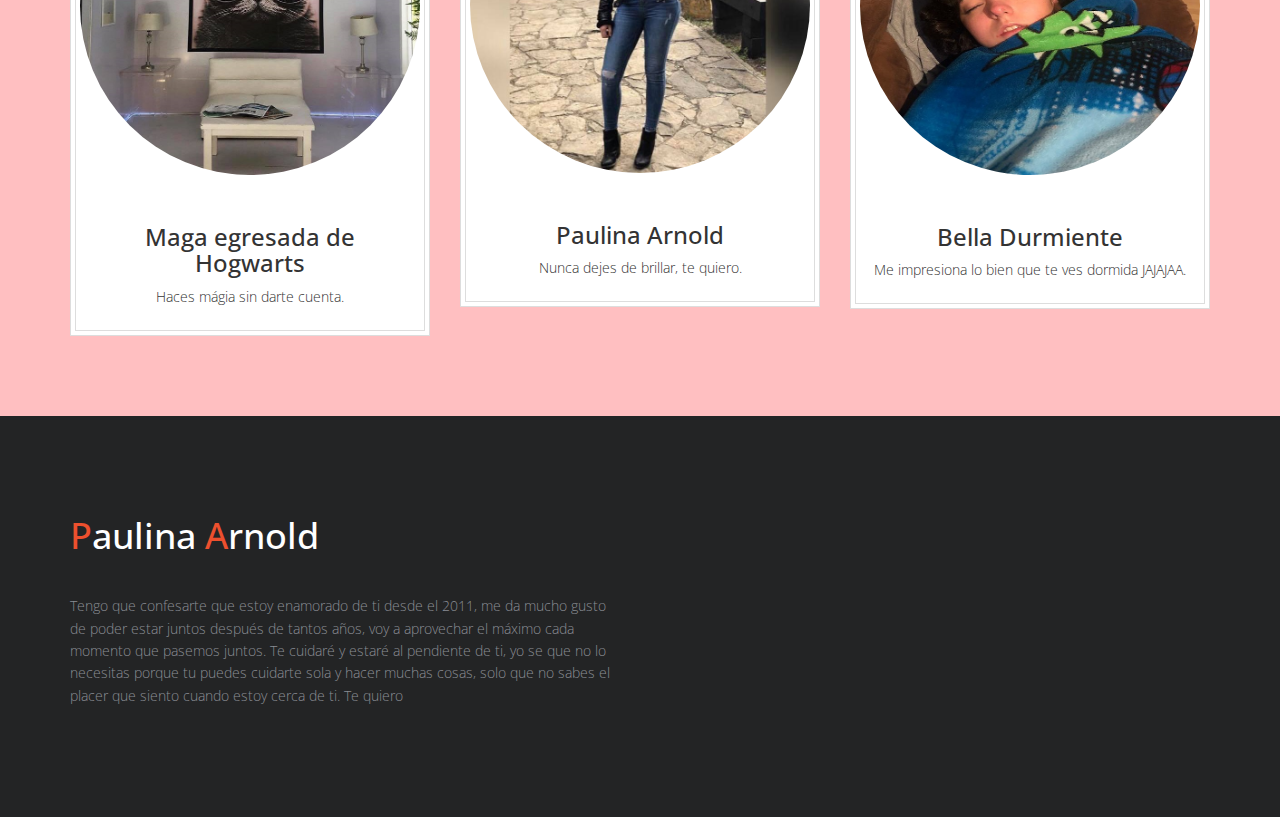
==== commit c475bd3f: "eeeee" ====
--- a/index.html
+++ b/index.html
@@ -6,7 +6,7 @@
   <meta http-equiv="X-UA-Compatible" content="IE=edge">
   <meta name="viewport" content="width=device-width, initial-scale=1">
   <title>Home</title>
-
+  <link rel="icon" href="PAULINA2019/heart.png" type="image/x-icon">
   <!-- Bootstrap -->
   <link href="css/bootstrap.min.css" rel="stylesheet">
   <link rel="stylesheet" href="css/font-awesome.min.css">
@@ -58,8 +58,8 @@
     <div class="slider">
       <div class="img-responsive">
         <ul class="bxslider">
+          <li><img src="PAULINA2019/23.jpg" alt="" height="500px" width="70%" /></li>
           <li><img src="PAULINA2019/29.jpg" alt="" height="500px" width="70%" /></li>
-          <li><img src="PAULINA2019/23.jpg" alt="" height="500px" width="70%" /></li>
           <li><img src="PAULINA2019/5.jpg" alt="" height="500px" width="70%"/></li>
         </ul>
       </div>
